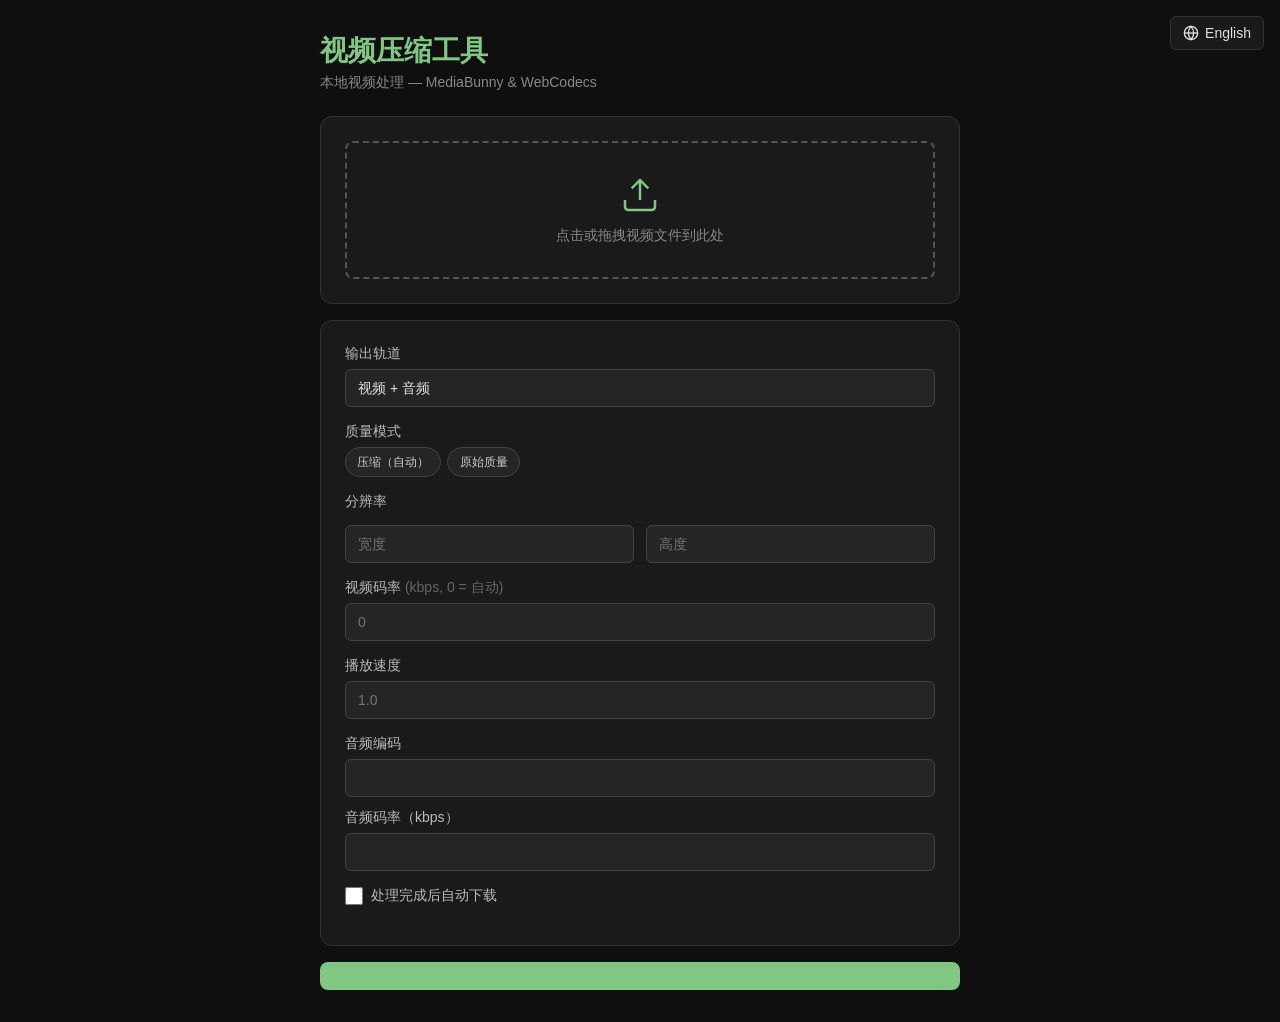
==== index-zh.html @ 7f8b9ea3 ":fire: remove redundant meter headers" ====
<!doctype html>
<html lang="zh-CN">
  <head>
    <meta charset="UTF-8" />
    <meta
      name="viewport"
      content="width=device-width, initial-scale=1.0, maximum-scale=5.0"
    />

    <!-- SEO Meta Tags -->
    <title>视频压缩工具 - MediaBunny | 本地 WebCodecs 视频处理</title>
    <meta name="description" content="基于 WebCodecs API 的在线视频压缩工具，完全在本地浏览器中处理，无需上传到服务器，保护您的隐私。支持 H.264、H.265、VP9、AV1 等多种编码格式。" />
    <meta name="keywords" content="视频压缩，WebCodecs，本地处理，在线视频工具，隐私保护，H.264,H.265,VP9,AV1，视频编码，浏览器视频处理，MediaBunny" />
    <meta name="author" content="MediaBunny" />
    <meta name="robots" content="index, follow" />

    <!-- Open Graph / Social Media -->
    <meta property="og:type" content="website" />
    <meta property="og:title" content="视频压缩工具 - MediaBunny | 本地 WebCodecs 视频处理" />
    <meta property="og:description" content="基于 WebCodecs API 的在线视频压缩工具，完全在本地浏览器中处理，无需上传到服务器，保护您的隐私。" />

    <!-- Language Alternates -->
    <link rel="alternate" hreflang="en" href="./index.html" />
    <link rel="alternate" hreflang="zh-CN" href="./index-zh.html" />
    <link rel="alternate" hreflang="x-default" href="./index.html" />

    <!-- PWA -->
    <link rel="manifest" href="./manifest.json" />
    <meta name="theme-color" content="#81c784" />
    <meta name="apple-mobile-web-app-capable" content="yes" />
    <meta name="mobile-web-app-capable" content="yes" />
    <meta name="apple-mobile-web-app-status-bar-style" content="default" />
    <meta name="apple-mobile-web-app-title" content="视频压缩工具" />

    <script type="importmap">
      {
        "imports": {
          "mediabunny": "./vendor/mediabunny.min.mjs"
        }
      }
    </script>

    <link rel="stylesheet" href="./style.css" />
  </head>

  <body>
    <!-- Language Switcher -->
    <div class="lang-switcher">
      <a href="./index.html" class="lang-btn">
        <svg viewBox="0 0 24 24" fill="none" stroke="currentColor" stroke-width="2">
          <circle cx="12" cy="12" r="10"/>
          <line x1="2" y1="12" x2="22" y2="12"/>
          <path d="M12 2a15.3 15.3 0 0 1 4 10 15.3 15.3 0 0 1-4 10 15.3 15.3 0 0 1-4-10 15.3 15.3 0 0 1 4-10z"/>
        </svg>
        English
      </a>
    </div>

    <div class="container" x-data="videoCompressor" x-init="init()">
      <h1>视频压缩工具</h1>
      <p class="subtitle">
        本地视频处理 &mdash; MediaBunny &amp; WebCodecs
      </p>

      <!-- File upload -->
      <div class="card">
        <div
          class="drop-zone"
          :class="{ 'drag-over': dragging }"
          @dragover.prevent="dragging = true"
          @dragleave="dragging = false"
          @drop.prevent="handleDrop($event)"
          @click="$refs.fileInput.click()"
        >
          <input
            type="file"
            x-ref="fileInput"
            accept="video/*,.mkv,.webm,.mp4"
            @change="handleFileSelect($event)"
            @click="$event.target.value = null"
            style="display: none"
          />
          <svg
            width="40"
            height="40"
            viewBox="0 0 24 24"
            fill="none"
            stroke="#81c784"
            stroke-width="1.5"
          >
            <path d="M21 15v4a2 2 0 01-2 2H5a2 2 0 01-2-2v-4" />
            <polyline points="17 8 12 3 7 8" />
            <line x1="12" y1="3" x2="12" y2="15" />
          </svg>
          <p>点击或拖拽视频文件到此处</p>
        </div>

      <template x-if="file">
        <div class="file-info">
            <span class="icon">&#x1f3ac;</span>
            <span class="name" x-text="file.name"></span>
            <span class="size" x-text="formatSize(file.size)"></span>
            <button class="remove" @click.stop="clearFile()">&times;</button>
          </div>
        </template>
      </div>

      <!-- Metadata -->
      <template x-if="metadata">
        <div class="card">
          <!-- Basic info: open by default -->
          <details class="meta-section" open>
            <summary>源文件信息</summary>
            <table class="meta-table">
              <tr>
                <th>文件</th>
                <td x-text="metadata.fileName"></td>
              </tr>
              <tr>
                <th>大小</th>
                <td x-text="metadata.fileSizeStr"></td>
              </tr>
              <tr>
                <th>容器格式</th>
                <td x-text="metadata.container"></td>
              </tr>
              <tr>
                <th>时长</th>
                <td x-text="metadata.durationStr"></td>
              </tr>
              <tr>
                <th>平均码率</th>
                <td x-text="metadata.totalBitrateStr"></td>
              </tr>
            </table>
          </details>

          <!-- Video: collapsed by default -->
          <template x-if="metadata.video">
            <details class="meta-section">
              <summary>视频</summary>
              <table class="meta-table">
                <tr>
                  <th>编码格式</th>
                  <td x-text="metadata.video.codec"></td>
                </tr>
                <tr>
                  <th>编码尺寸</th>
                  <td
                    x-text="metadata.video.codedW + '\u00d7' + metadata.video.codedH"
                  ></td>
                </tr>
                <tr>
                  <th>显示尺寸</th>
                  <td
                    x-text="metadata.video.displayW + '\u00d7' + metadata.video.displayH"
                  ></td>
                </tr>
                <tr>
                  <th>帧率</th>
                  <td x-text="metadata.video.fps + ' fps'"></td>
                </tr>
                <tr>
                  <th>旋转角度</th>
                  <td x-text="(metadata.video.rotation || 0) + '\u00b0'"></td>
                </tr>
                <tr>
                  <th>码率</th>
                  <td
                    x-text="metadata.video.bitrate ? (metadata.video.bitrate / 1000).toFixed(0) + ' kbps' : 'unknown'"
                  ></td>
                </tr>
                <tr>
                  <th>像素宽高比</th>
                  <td x-text="metadata.video.aspectRatio"></td>
                </tr>
                <tr>
                  <th>色彩空间</th>
                  <td x-text="metadata.video.colorSpace"></td>
                </tr>
              </table>
            </details>
          </template>

          <!-- Audio: collapsed by default -->
          <template x-if="metadata.audio">
            <details class="meta-section">
              <summary>音频</summary>
              <table class="meta-table">
                <tr>
                  <th>编码格式</th>
                  <td x-text="metadata.audio.codec"></td>
                </tr>
                <tr>
                  <th>声道数</th>
                  <td x-text="metadata.audio.channelLabel"></td>
                </tr>
                <tr>
                  <th>采样率</th>
                  <td x-text="metadata.audio.sampleRate + ' Hz'"></td>
                </tr>
                <tr>
                  <th>码率</th>
                  <td
                    x-text="metadata.audio.bitrate ? (metadata.audio.bitrate / 1000).toFixed(0) + ' kbps' : 'unknown'"
                  ></td>
                </tr>
              </table>
            </details>
          </template>

          <template x-if="!metadata.audio">
            <details class="meta-section">
              <summary>音频</summary>
              <table class="meta-table">
                <tr>
                  <td colspan="2" style="color: #888; padding-top: 0.25rem">
                    无音频轨道
                  </td>
                </tr>
              </table>
            </details>
          </template>
        </div>
      </template>
      <template x-if="sourceDecodeSupported === false">
        <p class="status error">当前浏览器无法解码所选视频。</p>
      </template>

      <!-- Settings -->
      <div class="card">
        <!-- 输出轨道 -->
        <div class="form-group">
          <label for="output_mode">输出轨道</label>
          <select id="output_mode" :value="settings.outputMode" @change="setOutputMode($event.target.value)">
            <option value="muxed">视频 + 音频</option>
            <option value="video-only">仅视频</option>
            <option value="audio-only">仅音频</option>
          </select>
        </div>

        <!-- 编码支持和选择 -->
        <div class="form-group" x-show="showVideoOptions">
          <template x-if="!file">
            <div class="codec-support-list">
              <div class="codec-support-row codec-support-header">
                <span>视频编码</span>
                <span>编码</span>
                <span>解码</span>
              </div>
              <template x-for="c in codecs" :key="c.id">
                <div class="codec-support-row">
                  <span x-text="c.label"></span>
                  <span
                    class="codec-support-status"
                    :class="c.encodeSupported ? 'supported' : 'unsupported'"
                    x-text="c.encodeSupported ? '支持' : '不支持'"
                  ></span>
                  <span
                    class="codec-support-status"
                    :class="c.outputDecodeSupported === false ? 'unsupported' : (c.outputDecodeSupported === true ? 'supported' : 'unknown')"
                    x-text="c.outputDecodeSupported === false ? '不支持' : (c.outputDecodeSupported === true ? '支持' : '未知')"
                  ></span>
                </div>
              </template>
            </div>
          </template>

          <template x-if="file">
            <div>
              <label>视频编码</label>
              <select
                x-model="settings.codec"
                :title="selectedUnsupported ? unsupportedTooltip : ''"
              >
                <template x-for="c in codecs" :key="c.id">
                  <option
                    :value="c.id"
                    :disabled="!c.encodeSupported"
                    x-text="c.label + (c.encodeSupported ? '' : '  \u2717')"
                  ></option>
                </template>
              </select>
              <template x-if="selectedCodecObj && selectedCodecObj.outputDecodeSupported === false">
                <p class="codec-output-warning">当前浏览器可能无法播放所选输出。</p>
              </template>
            </div>
          </template>
        </div>

        <!-- 质量模式 -->
        <div class="form-group" x-show="showVideoOptions">
          <label>质量模式</label>
          <div class="pill-row">
            <span
              class="pill"
              :class="{ active: settings.qualityPreset === 'auto' }"
              @click="settings.qualityPreset = 'auto'"

            >
              压缩（自动）
            </span>
            <span
              class="pill"
              :class="{ active: settings.qualityPreset === 'original' }"
              @click="settings.qualityPreset = 'original'"

            >
              原始质量
            </span>
          </div>
        </div>

        <!-- Resolution -->
        <div class="form-group" x-show="showVideoOptions">
          <label>分辨率</label>
          <div class="pill-row">
            <template x-for="p in presets" :key="p.id">
              <span
                class="pill"
                :class="{
                'active': settings.resolution === p.id,
                'disabled': resolutionDisabled(p)
              }"
                @click="!resolutionDisabled(p) && setResolution(p.id)"
                :title="resolutionTooltip(p)"
                x-text="p.label"
              ></span>
            </template>
          </div>

          <div
            class="form-row"
            style="margin-top: 0.5rem"
            x-show="settings.resolution === 'custom'"
          >
            <input
              type="number"
              x-model.number="settings.customWidth"
              placeholder="宽度"
              min="64"
              max="3840"
            />
            <input
              type="number"
              x-model.number="settings.customHeight"
              placeholder="高度"
              min="64"
              max="2160"
            />
          </div>
        </div>

        <!-- Bitrate (auto only) -->
        <div class="form-group" x-show="settings.qualityPreset === 'auto' && showVideoOptions">
          <label
            >视频码率
            <span style="color: #666">(kbps, 0 = 自动)</span></label
          >
          <input
            type="number"
            x-model.number="settings.bitrate"
            min="0"
            max="20000"
            step="100"
            placeholder="0"
          />
        </div>

        <!-- Speed -->
        <div class="form-group">
          <label>播放速度</label>
          <input
            type="number"
            x-model.number="settings.speed"
            min="0.1"
            max="10"
            step="0.05"
            placeholder="1.0"
          />
        </div>

        <!-- 音频编码 -->
        <div class="form-group" x-show="(!metadata || metadata.audio) && showAudioOptions">
          <label for="audio_codec">音频编码</label>
          <select id="audio_codec" x-model="settings.audioCodec" @change="syncAudioCodec()">
            <template x-for="c in audioCodecChoices" :key="c.id">
              <option :value="c.id" x-text="c.label"></option>
            </template>
          </select>
          <label for="audio_bitrate" style="margin-top: 0.75rem">音频码率（kbps）</label>
          <input
            id="audio_bitrate"
            type="number"
            x-model.number="settings.audioBitrate"
            min="32"
            max="512"
            step="8"
          />
        </div>

        <!-- Auto-download -->
        <div class="form-group">
          <div class="checkbox-group">
            <input
              type="checkbox"
              id="auto_dl"
              x-model="settings.autoDownload"
            />
            <label for="auto_dl">处理完成后自动下载</label>
          </div>
        </div>
      </div>

      <!-- Resolution warning toast -->
      <template x-if="warning">
        <div class="toast-warning">
          <span class="warn-icon">⚠️</span>
          <span x-text="warning"></span>
        </div>
      </template>

      <!-- Action -->
      <button
        class="btn btn-primary"
        :disabled="!canStart"
        @click="startProcessing"
        x-text="processing ? '处理中...' : '开始处理'"
      ></button>

      <template x-if="processing">
        <button class="btn btn-cancel" @click="cancelProcessing">取消</button>
      </template>

      <!-- Progress -->
      <template x-if="processing || progress > 0">
        <div style="margin-top: 1rem">
          <div class="progress-bar-bg">
            <div
              class="progress-bar-fill"
              :style="'width:' + progress * 100 + '%'"
            ></div>
          </div>
          <p class="status processing" x-text="statusMessage"></p>
        </div>
      </template>

      <!-- Error -->
      <template x-if="error">
        <div>
          <p
            class="status error error-copyable"
            @click="copyError()"
            title="点击复制错误信息"
            x-text="'处理失败：' + error"
          ></p>
          <button class="btn btn-secondary error-copy-button" type="button" @click="copyError()">
            复制错误信息
          </button>
          <p class="error-copied" x-show="errorCopied">错误信息已复制。</p>
        </div>
      </template>

      <!-- Success -->
      <template x-if="downloadUrl">
        <div class="status success">
          <p>处理完成！</p>
          <a
            :href="downloadUrl"
            :download="outputFileName"
            style="
              display: inline-block;
              margin-top: 0.5rem;
              color: inherit;
              text-decoration: underline;
            "
          >
            <span>下载</span> <span x-text="outputFileName"></span>
          </a>
        </div>
      </template>
    </div>

    <script type="module">
      import registerApp from "./main.js";

      if (window.Alpine) {
        window.Alpine.data("videoCompressor", registerApp);
      } else {
        document.addEventListener("alpine:init", () => {
          window.Alpine.data("videoCompressor", registerApp);
        });
      }
    </script>
    <script
      defer
      src="./vendor/alpine.min.js"
    ></script>

    <!-- PWA Service Worker Registration -->
    <script>
      if ('serviceWorker' in navigator) {
        window.addEventListener('load', () => {
          navigator.serviceWorker.register('./sw.js')
            .then((registration) => {
              console.log('[PWA] ServiceWorker registration successful:', registration.scope);
            })
            .catch((error) => {
              console.log('[PWA] ServiceWorker registration failed:', error);
            });
        });
      }
    </script>
  </body>
</html>
---- style.css ----
* {
        margin: 0;
        padding: 0;
        box-sizing: border-box;
        -webkit-tap-highlight-color: transparent;
      }

      body {
        font-family:
          -apple-system, BlinkMacSystemFont, "Segoe UI", Roboto, sans-serif;
        background: #0f0f0f;
        color: #e0e0e0;
        min-height: 100vh;
        padding: 2rem 1rem;
      }

      .container {
        max-width: 640px;
        margin: 0 auto;
      }

      h1 {
        font-size: 1.75rem;
        margin-bottom: 0.25rem;
        color: #81c784;
      }

      .subtitle {
        color: #888;
        font-size: 0.875rem;
        margin-bottom: 1.5rem;
      }

      .card {
        background: #1a1a1a;
        border: 1px solid #333;
        border-radius: 12px;
        padding: 1.5rem;
        margin-bottom: 1rem;
      }

      /* drop zone */
      .drop-zone {
        border: 2px dashed #555;
        border-radius: 8px;
        padding: 2rem;
        text-align: center;
        cursor: pointer;
        transition: all 0.2s;
      }

      .drop-zone:hover,
      .drop-zone.drag-over {
        border-color: #81c784;
        background: rgba(129, 199, 132, 0.05);
      }

      .drop-zone p {
        margin-top: 0.5rem;
        color: #888;
        font-size: 0.875rem;
      }

      /* file info */
      .file-info {
        display: flex;
        align-items: center;
        gap: 0.5rem;
        padding: 0.75rem;
        background: #252525;
        border-radius: 8px;
        margin-top: 0.75rem;
      }

      .file-info .icon {
        font-size: 1.5rem;
      }

      .file-info .name {
        font-weight: 500;
        flex: 1;
        overflow: hidden;
        text-overflow: ellipsis;
        white-space: nowrap;
      }

      .file-info .size {
        color: #888;
        font-size: 0.875rem;
        white-space: nowrap;
      }

      .file-info .remove {
        background: none;
        border: none;
        color: #ef5350;
        cursor: pointer;
        font-size: 1.25rem;
        padding: 0.25rem;
      }

      /* form */
      .form-group {
        margin-bottom: 1rem;
      }

      .form-group label {
        display: block;
        font-size: 0.875rem;
        font-weight: 500;
        margin-bottom: 0.375rem;
        color: #bbb;
      }

      .form-row {
        display: grid;
        grid-template-columns: 1fr 1fr;
        gap: 0.75rem;
      }

      .form-group input,
      .form-group select {
        width: 100%;
        padding: 0.625rem 0.75rem;
        background: #252525;
        border: 1px solid #444;
        border-radius: 6px;
        color: #e0e0e0;
        font-size: 0.875rem;
      }

      .form-group input:focus,
      .form-group select:focus {
        outline: none;
        border-color: #81c784;
      }

      select {
        cursor: pointer;
        appearance: none;
        -webkit-appearance: none;
        background-image: url("data:image/svg+xml,%3Csvg xmlns='http://www.w3.org/2000/svg' width='12' height='8'%3E%3Cpath d='M1 1l5 5 5-5' stroke='%23888' stroke-width='2' fill='none'/%3E%3C/svg%3E");
        background-repeat: no-repeat;
        background-position: right 0.75rem center;
        padding-right: 2.25rem;
      }

      select option[disabled] {
        color: #555;
        background: #1a1a1a;
      }

      /* checkbox */
      .checkbox-group {
        display: flex;
        align-items: center;
        gap: 0.5rem;
      }

      .checkbox-group input[type="checkbox"] {
        width: 18px;
        height: 18px;
        accent-color: #81c784;
        cursor: pointer;
      }

      .checkbox-group label {
        cursor: pointer;
        font-size: 0.875rem;
        color: #bbb;
        margin-bottom: 0;
      }

      /* pill buttons for presets */
      .pill-row {
        display: flex;
        flex-wrap: wrap;
        gap: 0.375rem;
      }

      .pill {
        display: inline-flex;
        align-items: center;
        padding: 0.35rem 0.7rem;
        border-radius: 20px;
        background: #252525;
        border: 1px solid #444;
        font-size: 0.75rem;
        cursor: pointer;
        color: #ccc;
        transition: all 0.15s;
        user-select: none;
      }

      .pill:hover {
        border-color: #81c784;
      }

      .pill.active {
        background: #81c784;
        color: #0f0f0f;
        border-color: #81c784;
        font-weight: 600;
      }

      .pill.disabled {
        opacity: 0.4;
        cursor: not-allowed;
        background: #1a1a1a;
      }

      /* codec wrapper + tooltip */
      .codec-support-list {
        padding: 0.625rem 0.75rem;
        background: #252525;
        border-radius: 8px;
        font-size: 0.8rem;
      }

      .codec-support-row {
        display: grid;
        grid-template-columns: minmax(0, 1fr) 5.5rem 5.5rem;
        align-items: center;
        gap: 0.5rem;
        min-height: 2rem;
      }

      .codec-support-header {
        color: #888;
        font-size: 0.75rem;
        border-bottom: 1px solid #3a3a3a;
      }

      .codec-support-status {
        text-align: center;
        font-size: 0.75rem;
      }

      .codec-support-status.supported {
        color: #81c784;
      }

      .codec-support-status.unsupported {
        color: #ef5350;
      }

      .codec-support-status.unknown {
        color: #888;
      }

      .codec-output-warning {
        margin-top: 0.5rem;
        color: #ffb74d;
        font-size: 0.75rem;
      }

      .codec-wrap {
        position: relative;
      }

      .codec-tooltip {
        display: none;
        position: absolute;
        bottom: calc(100% + 6px);
        left: 0;
        right: 0;
        text-align: center;
        background: #ef5350;
        color: #fff;
        font-size: 0.75rem;
        padding: 0.35rem 0.6rem;
        border-radius: 6px;
        white-space: nowrap;
        z-index: 20;
        pointer-events: none;
        box-shadow: 0 2px 8px rgba(0, 0, 0, 0.4);
      }

      .codec-tooltip::after {
        content: "";
        position: absolute;
        top: 100%;
        left: 50%;
        transform: translateX(-50%);
        border: 5px solid transparent;
        border-top-color: #ef5350;
      }

      .codec-wrap.show-tooltip .codec-tooltip {
        display: block;
      }

      /* metadata */
      .meta-section {
        margin-top: 0.5rem;
      }

      .meta-section summary {
        cursor: pointer;
        font-size: 0.875rem;
        color: #81c784;
        user-select: none;
        list-style: none;
      }

      .meta-section summary::-webkit-details-marker {
        display: none;
      }

      .meta-section summary:hover {
        color: #6fbf73;
      }

      .meta-table {
        width: 100%;
        margin-top: 0.5rem;
        font-size: 0.8rem;
        border-collapse: collapse;
        table-layout: auto; /* 改为 auto，避免列宽错乱 */
      }

      .meta-table th,
      .meta-table td {
        text-align: left;
        padding: 0.4rem 0.5rem;
        border-bottom: 1px solid #2a2a2a;
        vertical-align: middle; /* 统一垂直对齐 */
      }

      .meta-table th {
        color: #888;
        width: 42%; /* 稍微收紧，避免挤压 */
        font-weight: 400;
        white-space: nowrap; /* 防止 key 换行 */
      }

      .meta-table td {
        color: #ddd;
        text-align: right; /* 数值统一右对齐 */
        font-variant-numeric: tabular-nums; /* 等宽数字，更整齐 */
      }

      .meta-section-header {
        color: #81c784 !important;
        font-weight: 600 !important;
        padding-top: 0.75rem !important;
        border-bottom: none !important;
      }

      /* buttons */
      .btn {
        display: inline-flex;
        align-items: center;
        justify-content: center;
        width: 100%;
        padding: 0.875rem;
        font-size: 1rem;
        font-weight: 600;
        border: none;
        border-radius: 8px;
        cursor: pointer;
        transition: all 0.2s;
      }

      .btn-primary {
        background: #81c784;
        color: #0f0f0f;
      }

      .btn-primary:hover:not(:disabled) {
        background: #6fbf73;
      }

      .btn-primary:disabled {
        opacity: 0.4;
        cursor: not-allowed;
      }

      .btn-cancel {
        background: #ef5350;
        color: #fff;
        margin-top: 0.5rem;
      }

      .btn-cancel:hover {
        background: #e53935;
      }

      .btn-secondary {
        background: #333;
        color: #e0e0e0;
        font-size: 0.875rem;
        padding: 0.625rem;
      }

      .btn-secondary:hover:not(:disabled) {
        background: #444;
      }

      .btn-secondary:disabled {
        opacity: 0.6;
        cursor: wait;
      }

      .error-copyable {
        cursor: copy;
      }

      .error-copy-button {
        margin-top: 0.5rem;
      }

      .error-copied {
        color: #81c784;
        font-size: 0.75rem;
        margin: 0.5rem 0 0;
      }

      /* progress */
      progress {
        width: 100%;
        height: 8px;
        appearance: none;
        -webkit-appearance: none;
        border: none;
        border-radius: 4px;
        background: #333;
        overflow: hidden;
      }

      progress::-webkit-progress-bar {
        background: #333;
        border-radius: 4px;
      }

      progress::-webkit-progress-value {
        background: linear-gradient(90deg, #81c784, #4caf50);
        border-radius: 4px;
        transition: width 0.3s;
      }

      progress::-moz-progress-bar {
        background: linear-gradient(90deg, #81c784, #4caf50);
        border-radius: 4px;
        transition: width 0.3s;
      }

      .progress-bar-bg {
        height: 8px;
        background: #333;
        border-radius: 4px;
        overflow: hidden;
      }

      .progress-bar-fill {
        height: 100%;
        background: linear-gradient(90deg, #81c784, #4caf50);
        border-radius: 4px;
        transition: width 0.3s;
      }

      /* status */
      .status {
        text-align: center;
        padding: 0.75rem;
        border-radius: 8px;
        font-size: 0.875rem;
        margin-top: 0.75rem;
      }

      .status.success {
        background: rgba(129, 199, 132, 0.15);
        color: #81c784;
      }

      .status.error {
        background: rgba(239, 83, 80, 0.15);
        color: #ef5350;
      }

      .status.processing {
        background: rgba(255, 183, 77, 0.15);
        color: #ffb74d;
      }

      /* warning toast */
      .toast-warning {
        display: flex;
        align-items: center;
        gap: 0.5rem;
        padding: 0.625rem 0.875rem;
        margin-top: 0.75rem;
        background: rgba(255, 183, 77, 0.12);
        border: 1px solid rgba(255, 183, 77, 0.3);
        border-radius: 8px;
        font-size: 0.8rem;
        color: #ffb74d;
        animation: toastIn 0.2s ease;
      }

      @keyframes toastIn {
        from {
          opacity: 0;
          transform: translateY(-8px);
        }
        to {
          opacity: 1;
          transform: translateY(0);
        }
      }
      /* Language switcher */
      .lang-switcher {
        position: fixed;
        top: 1rem;
        right: 1rem;
        z-index: 1000;
      }

      .lang-btn {
        display: inline-flex;
        align-items: center;
        padding: 0.5rem 0.75rem;
        background: #1a1a1a;
        border: 1px solid #333;
        border-radius: 6px;
        color: #e0e0e0;
        font-size: 0.875rem;
        cursor: pointer;
        transition: all 0.2s;
        text-decoration: none;
      }

      .lang-btn:hover {
        border-color: #81c784;
        background: #252525;
      }

      .lang-btn svg {
        margin-right: 0.375rem;
        width: 16px;
        height: 16px;
      }

      /* mobile */
      @media (max-width: 480px) {
        body {
          padding: 1rem 0.75rem;
        }

        .card {
          padding: 1rem;
        }

        h1 {
          font-size: 1.4rem;
        }

        .subtitle {
          font-size: 0.8rem;
        }

        .form-row {
          grid-template-columns: 1fr;
        }

        .drop-zone {
          padding: 1.25rem;
        }

        .drop-zone svg {
          width: 32px;
          height: 32px;
        }

        .pill {
          font-size: 0.65rem;
          padding: 0.3rem 0.5rem;
        }

        .btn {
          padding: 0.75rem;
          font-size: 0.95rem;
        }

        .meta-table th,
        .meta-table td {
          padding: 0.25rem 0.375rem;
          font-size: 0.75rem;
        }
      }
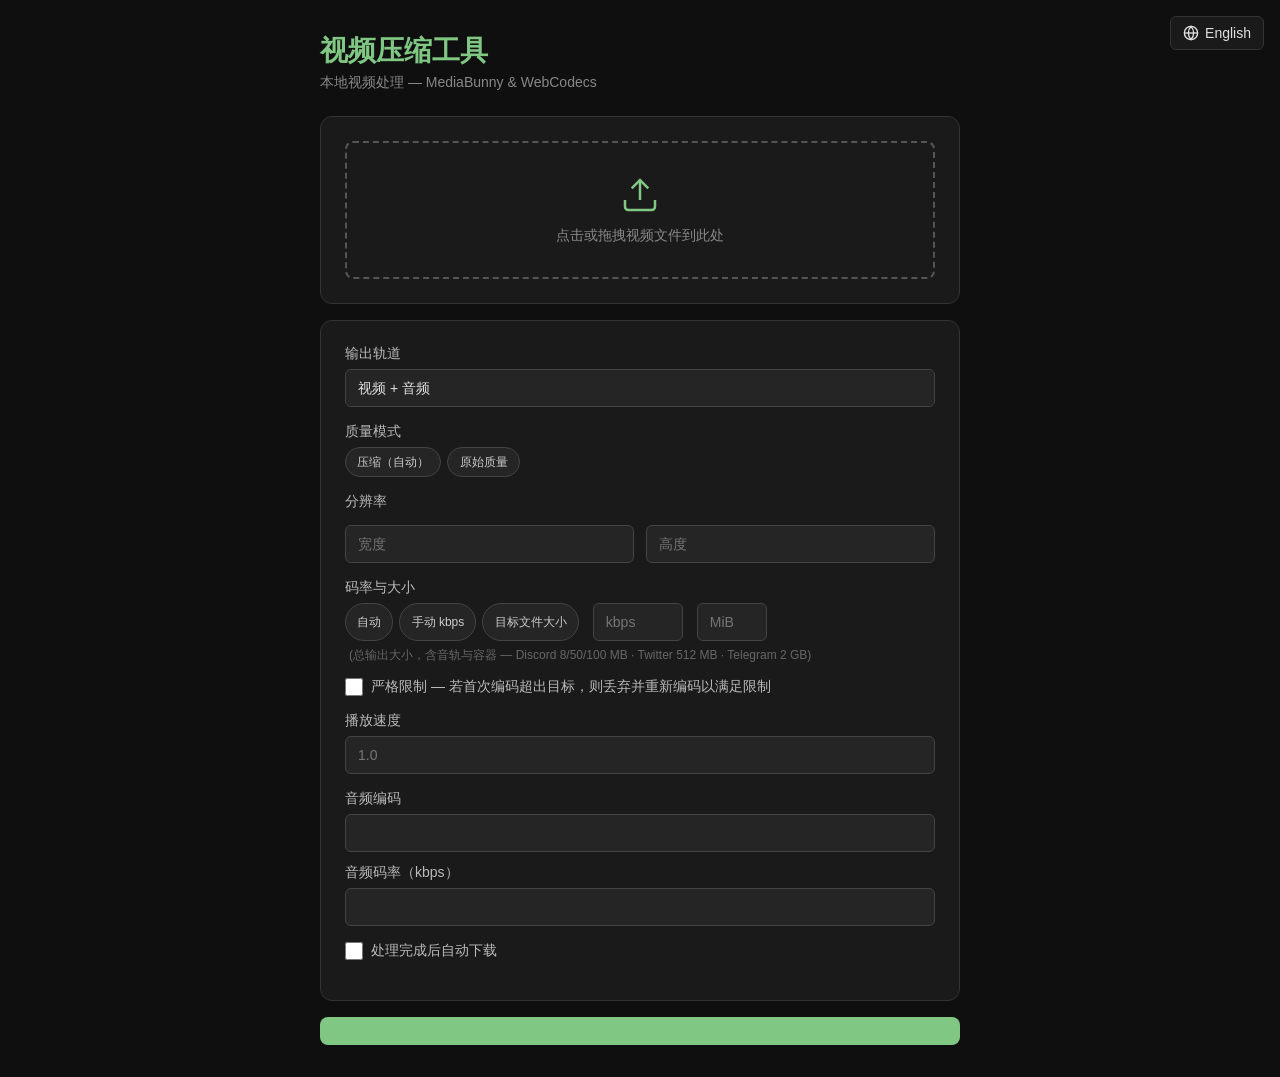
==== commit 8b657f49: ":sparkles: Add strict size-limit mode with re-encode fallback Co-authored-by: opencode-agent[bot] <2" ====
--- a/index-zh.html
+++ b/index-zh.html
@@ -351,20 +351,71 @@
           </div>
         </div>
 
-        <!-- Bitrate (auto only) -->
+        <!-- 码率与大小 -->
         <div class="form-group" x-show="settings.qualityPreset === 'auto' && showVideoOptions">
-          <label
-            >视频码率
-            <span style="color: #666">(kbps, 0 = 自动)</span></label
-          >
-          <input
-            type="number"
-            x-model.number="settings.bitrate"
-            min="0"
-            max="20000"
-            step="100"
-            placeholder="0"
-          />
+          <label>码率与大小</label>
+          <div class="pill-row">
+            <span
+              class="pill"
+              x-show="settings.qualityPreset === 'auto'"
+              :class="{ active: settings.bitrateMode === 'auto' }"
+              @click="settings.bitrateMode = 'auto'"
+            >
+              自动
+            </span>
+            <span
+              class="pill"
+              x-show="settings.qualityPreset === 'auto'"
+              :class="{ active: settings.bitrateMode === 'manual' }"
+              @click="settings.bitrateMode = 'manual'"
+            >
+              手动 kbps
+            </span>
+            <span
+              class="pill"
+              x-show="settings.qualityPreset === 'auto'"
+              :class="{ active: settings.bitrateMode === 'size' }"
+              @click="settings.bitrateMode = 'size'"
+            >
+              目标文件大小
+            </span>
+            <input
+              type="number"
+              x-show="settings.qualityPreset === 'auto' && settings.bitrateMode === 'manual'"
+              x-model.number="settings.bitrate"
+              min="0"
+              max="20000"
+              step="100"
+              placeholder="kbps"
+              style="width: 90px; margin-left: 0.5rem"
+            />
+            <input
+              type="number"
+              x-show="settings.qualityPreset === 'auto' && settings.bitrateMode === 'size'"
+              x-model.number="settings.targetSizeMB"
+              min="1"
+              max="10000"
+              step="1"
+              placeholder="MiB"
+              style="width: 70px; margin-left: 0.5rem"
+            />
+            <span
+              x-show="settings.qualityPreset === 'auto' && settings.bitrateMode === 'size'"
+              style="color: #666; font-size: 0.75rem; margin-left: 0.25rem"
+            >
+              (总输出大小，含音轨与容器 — Discord 8/50/100 MB · Twitter 512 MB · Telegram 2 GB)
+            </span>
+            <div
+              class="checkbox-group"
+              style="margin-top: 0.5rem"
+              x-show="settings.qualityPreset === 'auto' && settings.bitrateMode === 'size'"
+            >
+              <input type="checkbox" id="enforce_size_limit" x-model="settings.enforceSizeLimit" />
+              <label for="enforce_size_limit"
+                >严格限制 — 若首次编码超出目标，则丢弃并重新编码以满足限制</label
+              >
+            </div>
+          </div>
         </div>
 
         <!-- Speed -->
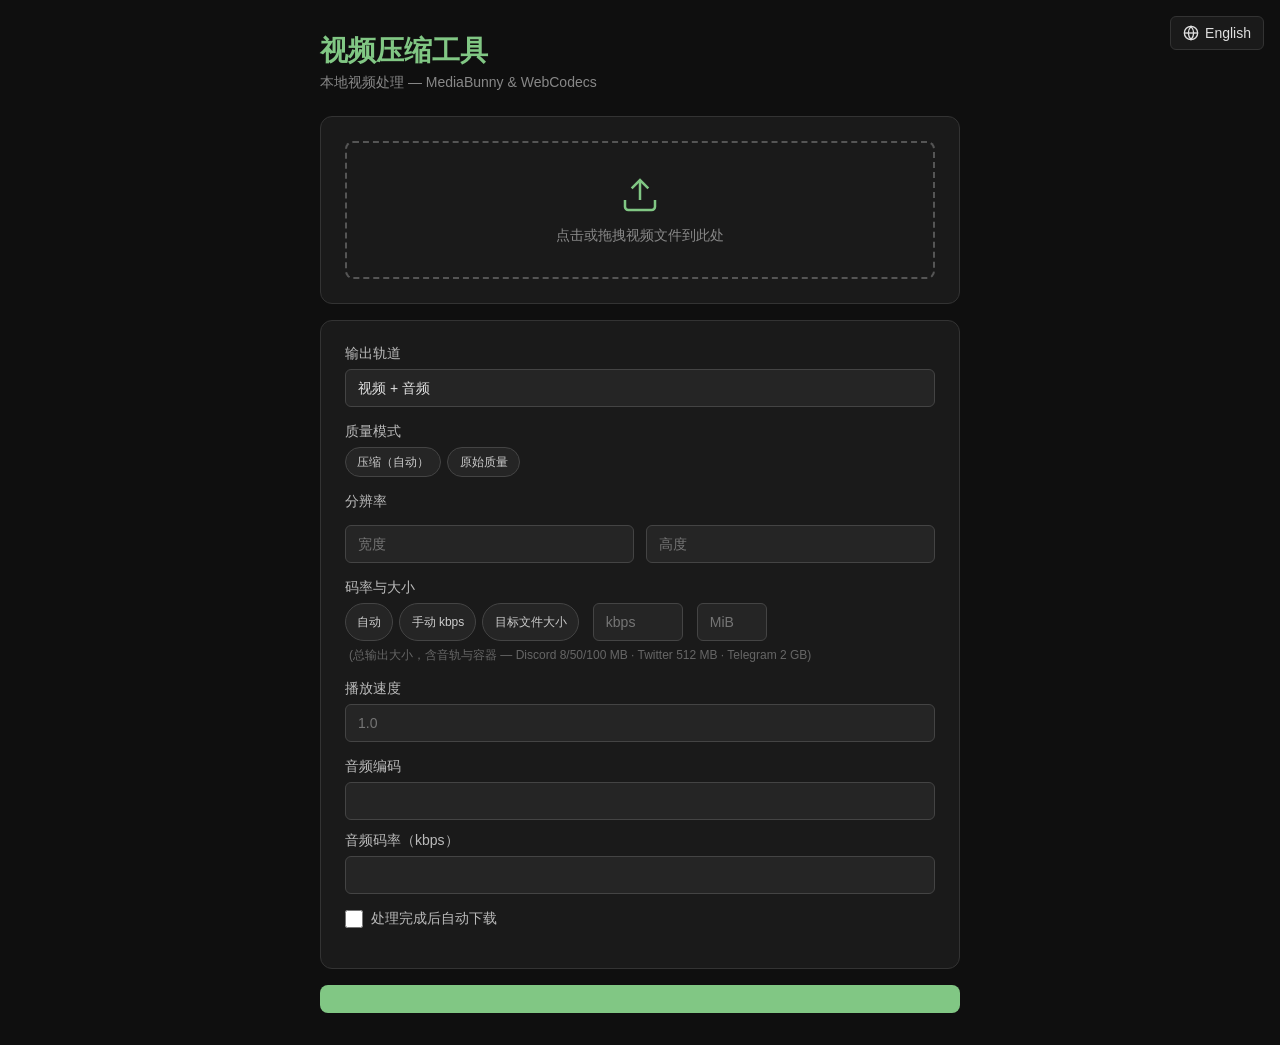
==== commit 63fae77a: "♻️ Replace strict size-limit re-encode with target-size hint Co-authored-by: opencode-agent[bot] <21" ====
--- a/index-zh.html
+++ b/index-zh.html
@@ -405,16 +405,6 @@
             >
               (总输出大小，含音轨与容器 — Discord 8/50/100 MB · Twitter 512 MB · Telegram 2 GB)
             </span>
-            <div
-              class="checkbox-group"
-              style="margin-top: 0.5rem"
-              x-show="settings.qualityPreset === 'auto' && settings.bitrateMode === 'size'"
-            >
-              <input type="checkbox" id="enforce_size_limit" x-model="settings.enforceSizeLimit" />
-              <label for="enforce_size_limit"
-                >严格限制 — 若首次编码超出目标，则丢弃并重新编码以满足限制</label
-              >
-            </div>
           </div>
         </div>
 
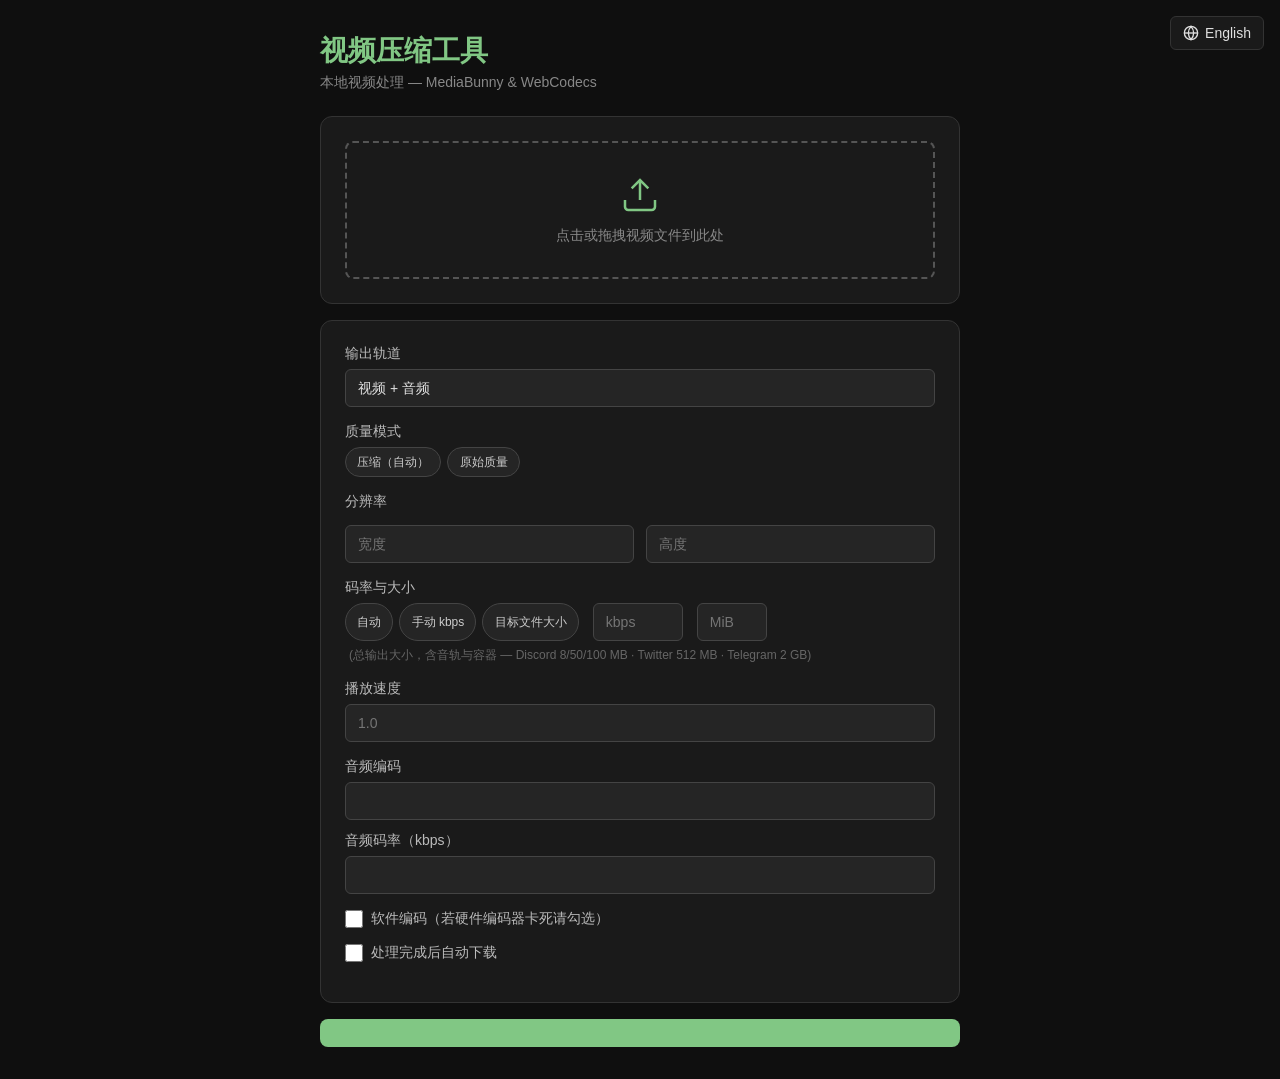
==== commit 20362e0f: ":bug: fix encoding hang with stall watchdog and software-encode fallback Co-authored-by: opencode-ag" ====
--- a/index-zh.html
+++ b/index-zh.html
@@ -440,6 +440,20 @@
           />
         </div>
 
+        <!-- 软件编码（硬件编码器卡死时的回退） -->
+        <div class="form-group">
+          <div class="checkbox-group">
+            <input
+              type="checkbox"
+              id="software_encode"
+              x-model="settings.softwareEncode"
+            />
+            <label for="software_encode"
+              >软件编码（若硬件编码器卡死请勾选）</label
+            >
+          </div>
+        </div>
+
         <!-- Auto-download -->
         <div class="form-group">
           <div class="checkbox-group">
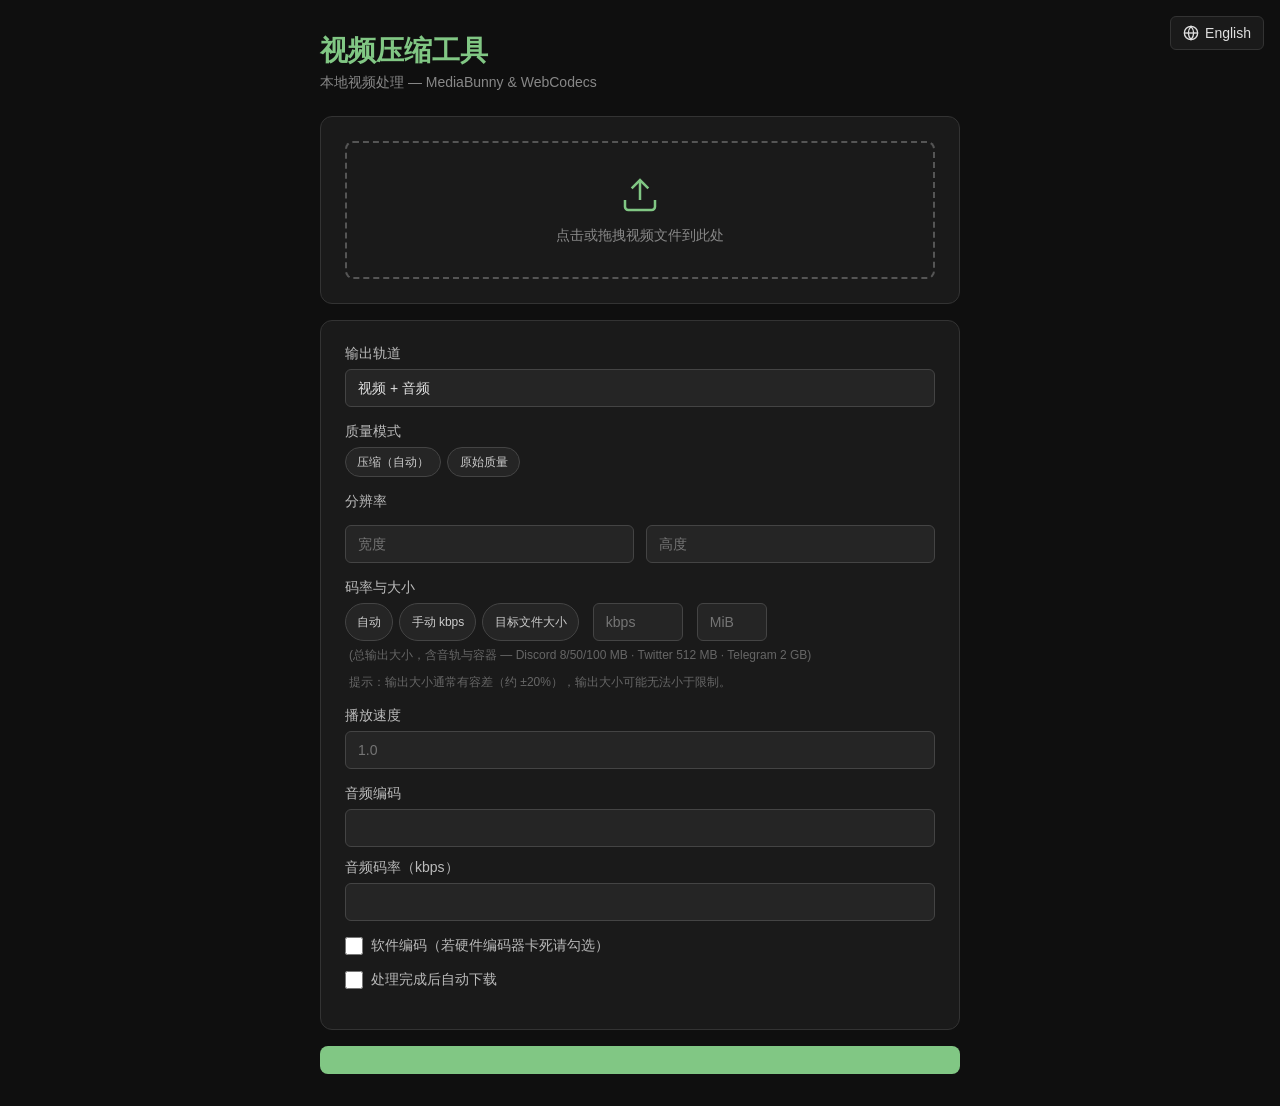
==== commit bc468e3d: ":lipstick: add tolerance hint to target file size control Co-authored-by: opencode-agent[bot] <21976" ====
--- a/index-zh.html
+++ b/index-zh.html
@@ -405,6 +405,12 @@
             >
               (总输出大小，含音轨与容器 — Discord 8/50/100 MB · Twitter 512 MB · Telegram 2 GB)
             </span>
+            <span
+              x-show="settings.qualityPreset === 'auto' && settings.bitrateMode === 'size'"
+              style="color: #666; font-size: 0.75rem; margin-left: 0.25rem; display: block; margin-top: 0.25rem"
+            >
+              提示：输出大小通常有容差（约 ±20%），输出大小可能无法小于限制。
+            </span>
           </div>
         </div>
 
@@ -504,9 +510,7 @@
       <template x-if="error">
         <div>
           <p
-            class="status error error-copyable"
-            @click="copyError()"
-            title="点击复制错误信息"
+            class="status error"
             x-text="'处理失败：' + error"
           ></p>
           <button class="btn btn-secondary error-copy-button" type="button" @click="copyError()">
--- a/style.css
+++ b/style.css
@@ -402,10 +402,6 @@
         cursor: wait;
       }
 
-      .error-copyable {
-        cursor: copy;
-      }
-
       .error-copy-button {
         margin-top: 0.5rem;
       }
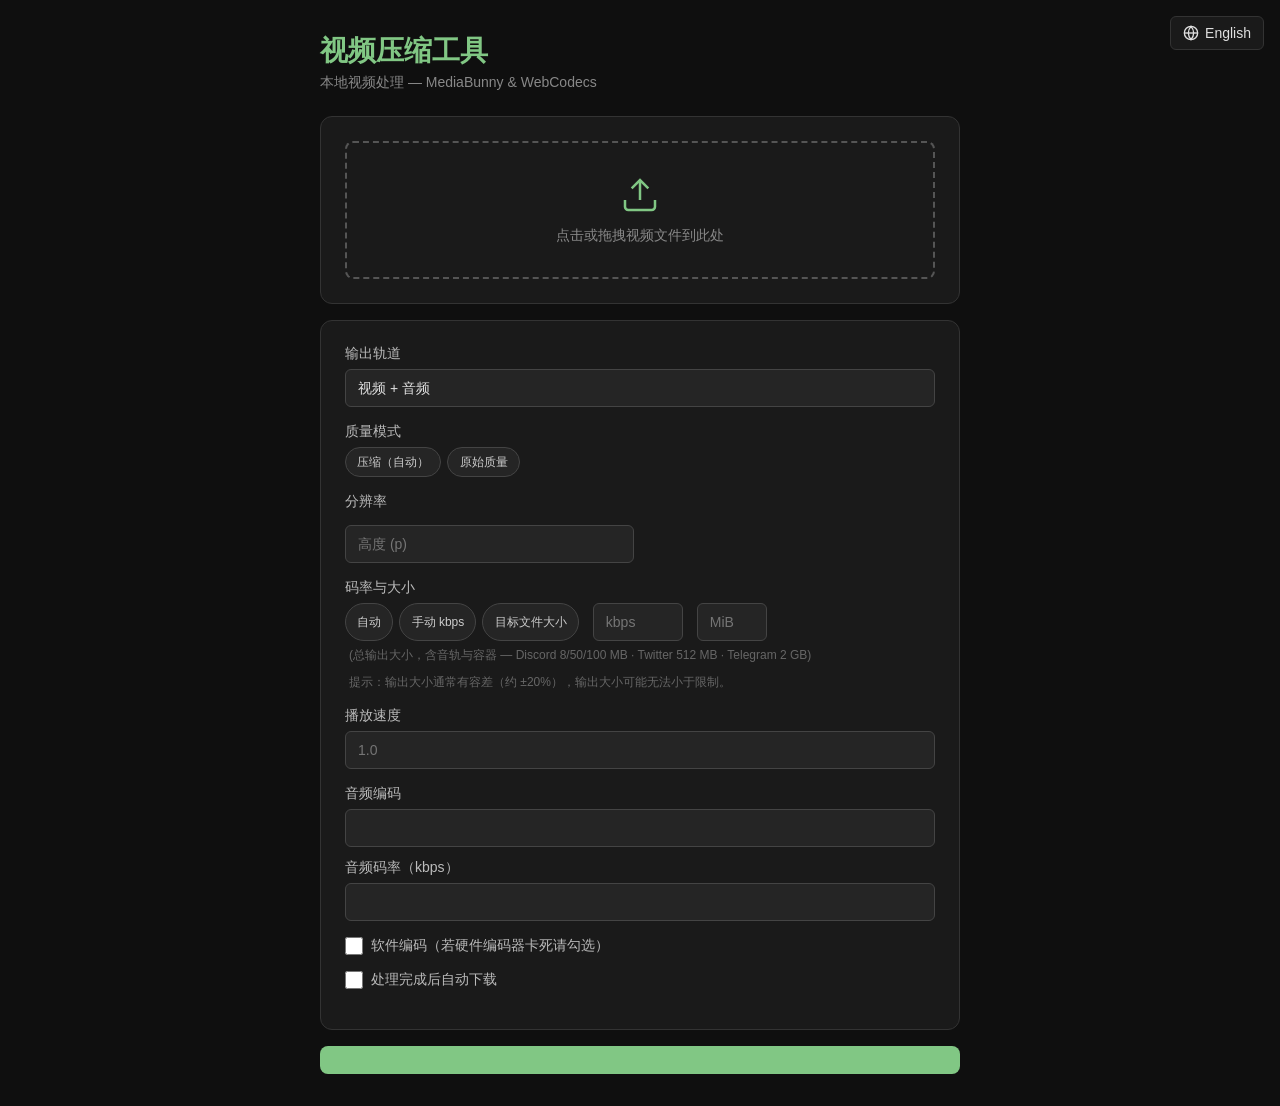
==== commit 44944c51: "♻️ Replace dual custom inputs with single 114-2160p height field Co-authored-by: opencode-agent[bot]" ====
--- a/index-zh.html
+++ b/index-zh.html
@@ -336,16 +336,9 @@
           >
             <input
               type="number"
-              x-model.number="settings.customWidth"
-              placeholder="宽度"
-              min="64"
-              max="3840"
-            />
-            <input
-              type="number"
               x-model.number="settings.customHeight"
-              placeholder="高度"
-              min="64"
+              placeholder="高度 (p)"
+              min="114"
               max="2160"
             />
           </div>
--- a/style.css
+++ b/style.css
@@ -254,42 +254,6 @@
         font-size: 0.75rem;
       }
 
-      .codec-wrap {
-        position: relative;
-      }
-
-      .codec-tooltip {
-        display: none;
-        position: absolute;
-        bottom: calc(100% + 6px);
-        left: 0;
-        right: 0;
-        text-align: center;
-        background: #ef5350;
-        color: #fff;
-        font-size: 0.75rem;
-        padding: 0.35rem 0.6rem;
-        border-radius: 6px;
-        white-space: nowrap;
-        z-index: 20;
-        pointer-events: none;
-        box-shadow: 0 2px 8px rgba(0, 0, 0, 0.4);
-      }
-
-      .codec-tooltip::after {
-        content: "";
-        position: absolute;
-        top: 100%;
-        left: 50%;
-        transform: translateX(-50%);
-        border: 5px solid transparent;
-        border-top-color: #ef5350;
-      }
-
-      .codec-wrap.show-tooltip .codec-tooltip {
-        display: block;
-      }
-
       /* metadata */
       .meta-section {
         margin-top: 0.5rem;
@@ -338,13 +302,6 @@
         color: #ddd;
         text-align: right; /* 数值统一右对齐 */
         font-variant-numeric: tabular-nums; /* 等宽数字，更整齐 */
-      }
-
-      .meta-section-header {
-        color: #81c784 !important;
-        font-weight: 600 !important;
-        padding-top: 0.75rem !important;
-        border-bottom: none !important;
       }
 
       /* buttons */
